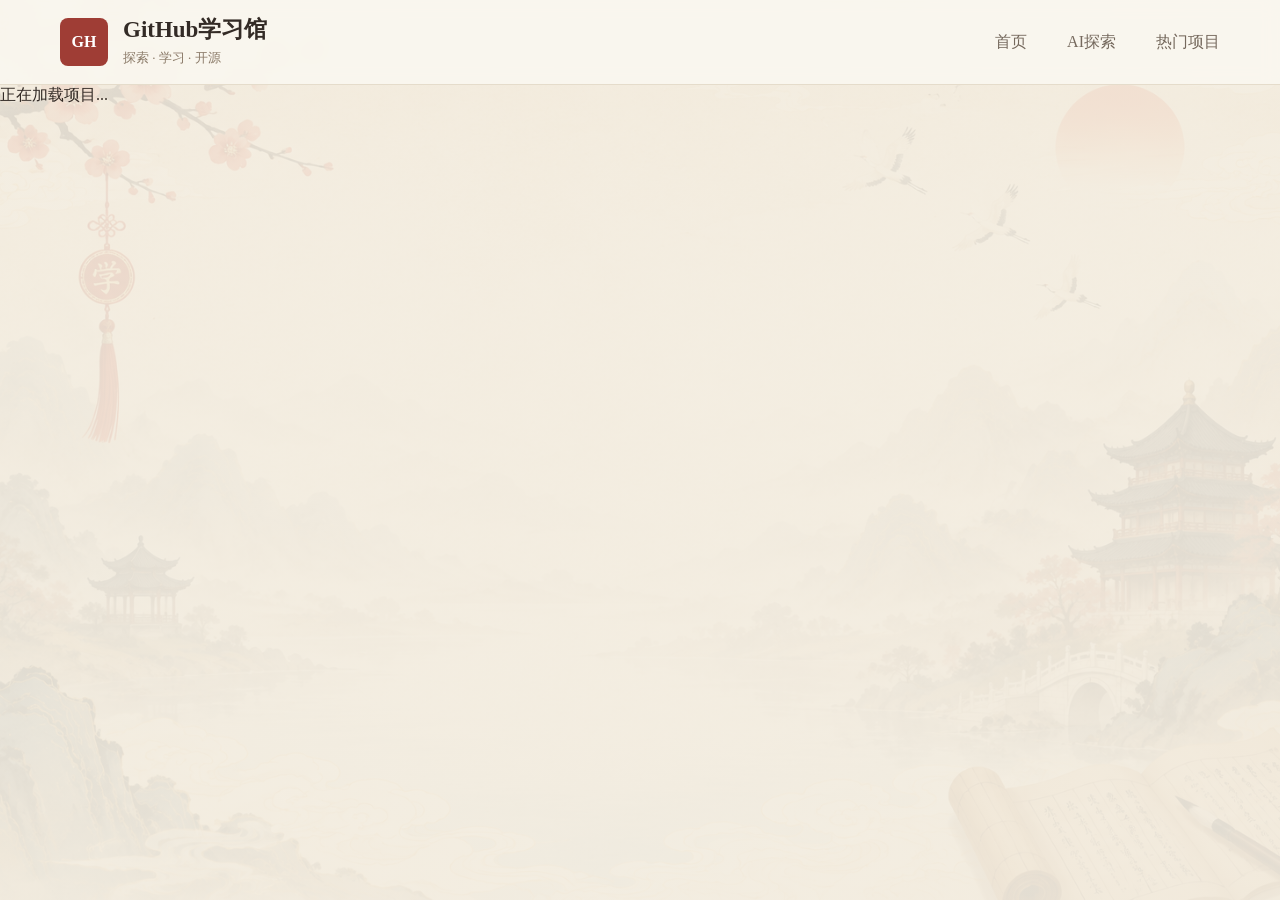
==== frontend/detail.html @ 88394bd6 "Create detail.html" ====
<!DOCTYPE html>
<html lang="zh-CN">


<head>


<meta charset="UTF-8">


<meta name="viewport" content="width=device-width,initial-scale=1.0">


<title>项目详情 - GitHub学习馆</title>


<link rel="stylesheet" href="style.css">


</head>




<body>




<header class="header">


<div class="brand">


<div class="logo">

GH

</div>


<div>


<h2>

GitHub学习馆

</h2>


<p>

探索 · 学习 · 开源

</p>


</div>


</div>




<nav>


<a href="index.html">

首页

</a>


<a>

AI探索

</a>


<a>

热门项目

</a>


</nav>



</header>








<main class="detail-page">



<div id="detail">


正在加载项目...


</div>



</main>








<script src="detail.js"></script>


</body>



</html>
---- frontend/style.css ----
*{

box-sizing:border-box;

}



body{

margin:0;


background:

linear-gradient(
rgba(244,239,228,.88),
rgba(244,239,228,.92)
),

url("./chinese-bg.png");


background-size:cover;

background-position:center;

background-attachment:fixed;


color:#332b26;


font-family:

"Microsoft YaHei",
serif;


}







/* 顶部 */


.header{


height:85px;


background:rgba(250,247,239,.92);


backdrop-filter:blur(8px);


display:flex;


align-items:center;


justify-content:space-between;


padding:0 60px;


border-bottom:1px solid #e5dccb;


}



.brand{


display:flex;


align-items:center;


gap:15px;


}



.logo{


width:48px;


height:48px;


background:#9f3d35;


color:white;


display:flex;


align-items:center;


justify-content:center;


font-weight:bold;


border-radius:8px;


}



.brand h2{


margin:0;


font-size:23px;


}



.brand p{


margin:4px 0;


font-size:13px;


color:#8b7b69;


}






nav{


display:flex;


gap:40px;


}



nav a{


text-decoration:none;


color:#75695d;


}



nav a.active{


color:#9f3d35;


font-weight:bold;


}








.search{


font-size:22px;


}









/* 快捷按钮 */


.quick-actions{


max-width:1200px;


margin:25px auto;


display:flex;


gap:15px;


}



.quick-actions button{


background:#faf7ef;


border:1px solid #e5dccb;


padding:12px 25px;


cursor:pointer;


font-size:15px;


border-radius:30px;


transition:.3s;


}



.quick-actions button:hover{


background:#9f3d35;


color:white;


}







/* 推荐区域 */


.recommend{


max-width:1200px;


margin:40px auto;


display:flex;


background:rgba(250,247,239,.92);


border-radius:18px;


overflow:hidden;


box-shadow:

0 15px 40px rgba(70,40,20,.12);


}



.recommend-left{


width:330px;


background:#9f3d35;


color:white;


padding:40px;


}



.topic{


font-size:90px;


font-family:Georgia;


font-weight:bold;


margin:25px 0;


}



.divider{


height:1px;


background:#ffffff55;


margin:30px 0;


}



.recommend-item{


border:1px solid #ffffff55;


padding:15px;


margin-bottom:15px;


}




.recommend-right{


padding:50px;


flex:1;


}



.recommend-right h1{


font-size:42px;


font-weight:500;


}





.feature-box{


display:flex;


gap:20px;


margin-top:35px;


}



.feature-box div{


background:#f1e8d8;


padding:20px;


text-align:center;


}





button{


cursor:pointer;


}









/* 项目区域 */


#projects{


max-width:1200px;


margin:40px auto;


display:grid;


grid-template-columns:repeat(3,1fr);


gap:25px;


}




.card{


background:rgba(255,253,248,.95);


border-radius:18px;


border:1px solid #e7dcc9;


padding:25px;


min-height:320px;


box-shadow:

0 10px 30px rgba(70,40,20,.08);


}



.card:hover{


transform:translateY(-5px);


transition:.3s;


}




.card h2{


color:#9f3d35;


font-size:24px;


}




.card h3{


font-size:16px;


margin-top:22px;


}



.card p{


font-size:14px;


line-height:1.8;


color:#665b50;


}




.tags span{


display:inline-block;


background:#eee1cc;


padding:5px 12px;


border-radius:20px;


margin:3px;


font-size:12px;


}








/* 项目按钮 */


.card-buttons{


display:flex;


gap:10px;


margin-top:25px;


}




.card-buttons a{


flex:1;


background:#332b26;


color:white;


text-align:center;


padding:10px;


border-radius:8px;


text-decoration:none;


font-size:14px;


}




.card-buttons button{


flex:1;


background:#9f3d35;


border:none;


color:white;


border-radius:8px;


font-size:14px;


}









.github-btn{


display:none;


}







.hidden-section{


max-width:1200px;


margin:40px auto;


background:white;


padding:30px;


border-radius:15px;


}








@media(max-width:900px){



.header{


padding:0 20px;


}



nav{


display:none;


}



.quick-actions{


overflow:auto;


padding:0 20px;


}



.recommend{


margin:20px;


display:block;


}



.recommend-left{


width:100%;


}



#projects{


grid-template-columns:1fr;


margin:20px;


}



}
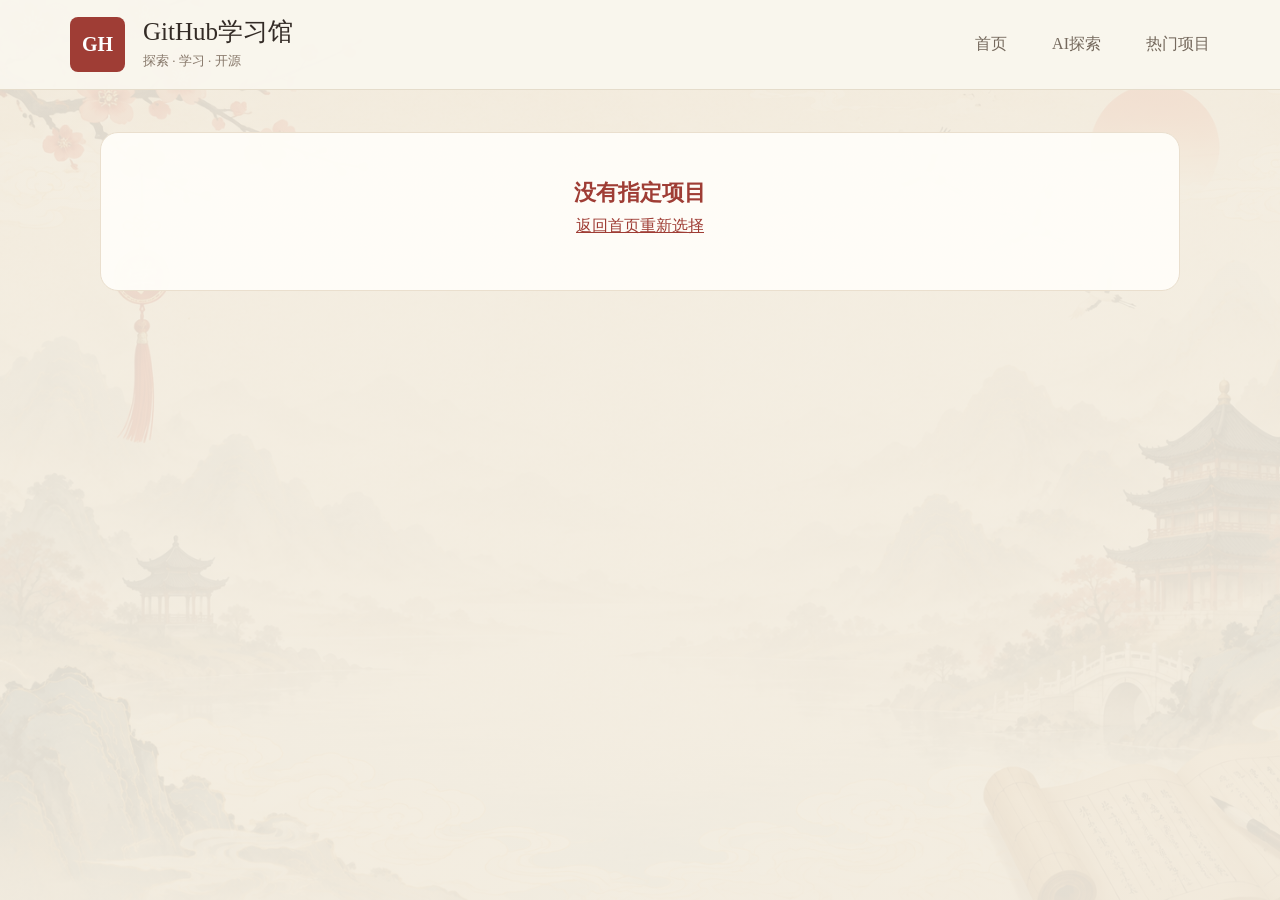
==== commit 70fd228d: "Add files via upload" ====
--- a/frontend/detail.html
+++ b/frontend/detail.html
@@ -1,29 +1,20 @@
 <!DOCTYPE html>
 <html lang="zh-CN">
 
-
 <head>
-
 
 <meta charset="UTF-8">
 
-
-<meta name="viewport" content="width=device-width,initial-scale=1.0">
-
+<meta name="viewport" content="width=device-width, initial-scale=1.0">
 
 <title>项目详情 - GitHub学习馆</title>
 
-
 <link rel="stylesheet" href="style.css">
-
 
 </head>
 
 
-
-
 <body>
-
 
 
 
@@ -44,16 +35,12 @@
 
 
 <h2>
-
 GitHub学习馆
-
 </h2>
 
 
 <p>
-
 探索 · 学习 · 开源
-
 </p>
 
 
@@ -101,9 +88,7 @@
 
 
 
-
-<main class="detail-page">
-
+<main class="detail-container">
 
 
 <div id="detail">
@@ -115,7 +100,6 @@
 </div>
 
 
-
 </main>
 
 
@@ -123,13 +107,11 @@
 
 
 
-
-
+<script src="config.js"></script>
+<script src="api-client.js"></script>
 <script src="detail.js"></script>
 
 
 </body>
 
-
-
 </html>
--- a/frontend/style.css
+++ b/frontend/style.css
@@ -1,15 +1,11 @@
 *{
-
 box-sizing:border-box;
-
-}
-
+}
 
 
 body{
 
 margin:0;
-
 
 background:
 
@@ -20,28 +16,18 @@
 
 url("./chinese-bg.png");
 
-
 background-size:cover;
 
-background-position:center;
-
 background-attachment:fixed;
-
-
-color:#332b26;
-
 
 font-family:
 
 "Microsoft YaHei",
 serif;
 
-
-}
-
-
-
-
+color:#332b26;
+
+}
 
 
 
@@ -50,46 +36,32 @@
 
 .header{
 
-
-height:85px;
-
-
-background:rgba(250,247,239,.92);
-
-
-backdrop-filter:blur(8px);
-
-
-display:flex;
-
+height:90px;
+
+background:rgba(250,247,239,.95);
+
+display:flex;
 
 align-items:center;
 
-
 justify-content:space-between;
 
-
-padding:0 60px;
-
+padding:0 70px;
 
 border-bottom:1px solid #e5dccb;
 
-
-}
+}
+
 
 
 
 .brand{
 
-
-display:flex;
-
+display:flex;
 
 align-items:center;
 
-
-gap:15px;
-
+gap:18px;
 
 }
 
@@ -97,225 +69,544 @@
 
 .logo{
 
-
-width:48px;
-
-
-height:48px;
-
+width:55px;
+
+height:55px;
 
 background:#9f3d35;
 
-
 color:white;
 
-
-display:flex;
-
+display:flex;
 
 align-items:center;
 
-
 justify-content:center;
 
+border-radius:8px;
 
 font-weight:bold;
 
+font-size:20px;
+
+}
+
+
+
+
+.brand h2{
+
+margin:0;
+
+font-size:25px;
+
+font-weight:500;
+
+}
+
+
+
+.brand p{
+
+margin:4px 0;
+
+color:#87786a;
+
+font-size:13px;
+
+}
+
+
+
+
+
+/* 导航 */
+
+
+nav{
+
+display:flex;
+
+align-items:center;
+
+gap:45px;
+
+}
+
+
+
+nav a{
+
+text-decoration:none;
+
+color:#75695d;
+
+cursor:pointer;
+
+font-size:16px;
+
+}
+
+
+
+nav a.active{
+
+color:#9f3d35;
+
+font-weight:bold;
+
+}
+
+
+
+
+
+/* 热门菜单 */
+
+
+.nav-menu{
+
+position:relative;
+
+}
+
+
+
+.dropdown{
+
+position:absolute;
+
+top:35px;
+
+left:50%;
+
+transform:translateX(-50%);
+
+width:170px;
+
+background:#faf7ef;
+
+border-radius:12px;
+
+padding:12px;
+
+box-shadow:
+
+0 15px 40px rgba(0,0,0,.15);
+
+display:none;
+
+z-index:99;
+
+}
+
+
+
+.nav-menu:hover .dropdown{
+
+display:block;
+
+}
+
+
+
+.dropdown button{
+
+width:100%;
+
+border:0;
+
+background:none;
+
+padding:12px;
+
+text-align:left;
+
+cursor:pointer;
+
+font-size:15px;
 
 border-radius:8px;
 
-
-}
-
-
-
-.brand h2{
-
-
-margin:0;
-
-
-font-size:23px;
-
-
-}
-
-
-
-.brand p{
-
-
-margin:4px 0;
-
-
-font-size:13px;
-
-
-color:#8b7b69;
-
-
-}
-
-
-
+}
+
+
+
+.dropdown button:hover{
+
+background:#9f3d35;
+
+color:white;
+
+}
+
+
+
+
+
+
+
+/* 推荐大卡 */
+
+
+.recommend{
+
+max-width:1200px;
+
+height:360px;
+
+margin:45px auto;
+
+display:flex;
+
+background:#faf7ef;
+
+border-radius:22px;
+
+overflow:hidden;
+
+box-shadow:
+
+0 20px 50px rgba(70,40,20,.12);
+
+}
+
+
+
+.recommend-left{
+
+width:330px;
+
+background:#9f3d35;
+
+color:white;
+
+padding:45px;
+
+}
+
+
+
+.topic{
+
+font-size:100px;
+
+font-family:Georgia;
+
+margin:35px 0;
+
+}
+
+
+
+.recommend-right{
+
+flex:1;
+
+padding:65px;
+
+}
+
+
+
+.recommend-right h1{
+
+font-size:42px;
+
+margin:0 0 25px;
+
+}
+
+
+
+.recommend-right button{
+
+margin-top:30px;
+
+padding:15px 40px;
+
+background:#9f3d35;
+
+color:white;
+
+border:0;
+
+border-radius:8px;
+
+cursor:pointer;
+
+}
+
+
+
+
+
+
+
+/* 项目区域 */
+
+
+#projects{
+
+max-width:1200px;
+
+margin:40px auto;
+
+display:grid;
+
+grid-template-columns:repeat(3,1fr);
+
+gap:28px;
+
+}
+
+
+
+
+
+/* 卡片 */
+
+
+.card{
+
+height:430px;
+
+background:rgba(255,253,248,.96);
+
+border-radius:20px;
+
+padding:28px;
+
+border:1px solid #eadfce;
+
+display:flex;
+
+flex-direction:column;
+
+box-shadow:
+
+0 10px 35px rgba(70,40,20,.08);
+
+}
+
+
+
+.card h2{
+
+color:#9f3d35;
+
+font-size:24px;
+
+margin-top:0;
+
+}
+
+
+
+.card h3{
+
+font-size:17px;
+
+margin:18px 0 8px;
+
+}
+
+
+
+.card p{
+
+font-size:14px;
+
+line-height:1.8;
+
+color:#62574d;
+
+height:65px;
+
+overflow:hidden;
+
+}
+
+
+
+
+
+.tags{
+
+min-height:45px;
+
+}
+
+
+
+.tags span{
+
+display:inline-block;
+
+background:#eee1cc;
+
+padding:5px 12px;
+
+border-radius:20px;
+
+margin:3px;
+
+font-size:12px;
+
+}
+
+
+
+
+
+.card-buttons{
+
+margin-top:auto;
+
+display:flex;
+
+gap:10px;
+
+}
+
+
+
+
+
+.card-buttons a,
+
+.card-buttons button{
+
+
+height:42px;
+
+flex:1;
+
+display:flex;
+
+align-items:center;
+
+justify-content:center;
+
+border-radius:8px;
+
+text-decoration:none;
+
+border:0;
+
+cursor:pointer;
+
+font-size:14px;
+
+}
+
+
+
+.card-buttons a{
+
+background:#332b26;
+
+color:white;
+
+}
+
+
+
+.card-buttons button{
+
+background:#9f3d35;
+
+color:white;
+
+}
+
+.card-buttons button.saved{
+background:#7b6a53;
+}
+
+.state-card{
+grid-column:1/-1;
+background:rgba(255,253,248,.96);
+border:1px solid #eadfce;
+border-radius:18px;
+padding:45px;
+text-align:center;
+color:#62574d;
+}
+
+.state-card b{display:block;font-size:22px;color:#9f3d35;margin-bottom:8px}
+.state-card p{height:auto;margin:8px 0;overflow:visible}
+.state-card button{border:0;background:#9f3d35;color:white;padding:11px 24px;border-radius:8px;cursor:pointer;margin-top:10px}
+.state-card a{color:#9f3d35}
+
+/* 项目详情：沿用首页颜色与卡片语言，不改变首页布局 */
+.detail-container{max-width:1120px;margin:42px auto 80px;padding:0 20px}
+.detail-card{background:rgba(255,253,248,.97);border:1px solid #eadfce;border-radius:22px;box-shadow:0 20px 55px rgba(70,40,20,.11);overflow:hidden}
+.detail-title{padding:38px 46px;background:linear-gradient(120deg,#9f3d35,#7d302a);color:white;display:flex;align-items:flex-end;justify-content:space-between;gap:28px}
+.detail-title small{font-size:12px;letter-spacing:.22em;color:#eed6c8}
+.detail-title h1{font-size:38px;margin:8px 0 0;font-weight:600}
+.detail-title .tags{min-height:0;text-align:right}
+.detail-title .tags span{background:rgba(255,255,255,.15);color:white;border:1px solid rgba(255,255,255,.2)}
+.detail-card>section{padding:30px 46px;border-bottom:1px solid #eadfce}
+.detail-card section h2{font-size:20px;margin:0 0 14px;color:#43372f}
+.detail-card section p,.detail-card li{font-size:14px;line-height:1.9;color:#66594e}
+.detail-card ul{margin:0;padding-left:22px}
+.detail-tags{display:flex;flex-wrap:wrap;gap:8px}
+.detail-tags span{padding:7px 14px;border-radius:20px;background:#eee1cc;color:#745f4d;font-size:13px}
+.detail-columns{display:grid;grid-template-columns:1fr 1fr;border-bottom:1px solid #eadfce}
+.detail-columns section{padding:30px 46px}
+.detail-columns section:first-child{border-right:1px solid #eadfce}
+.guide-section{background:#f6efe2}
+.section-head{display:flex;justify-content:space-between;align-items:center;gap:20px;margin-bottom:20px}
+.section-head small{color:#9f3d35;letter-spacing:.18em;font-size:11px}
+.section-head h2{margin:5px 0 0!important}
+.section-head>span{background:#332b26;color:white;padding:8px 14px;border-radius:18px;font-size:12px}
+.guide-grid{display:grid;grid-template-columns:1fr 1fr;gap:12px}
+.guide-grid article{background:#fffdf8;border:1px solid #e7d9c5;border-radius:12px;padding:18px}
+.guide-grid b{display:flex;align-items:center;gap:9px;color:#9f3d35;font-size:15px}
+.guide-grid b i{font-style:normal;width:28px;height:28px;border-radius:50%;display:grid;place-items:center;background:#9f3d35;color:white;font-size:10px}
+.guide-grid p{font-size:13px!important;line-height:1.75!important;margin:10px 0 0}
+.value-section>div{display:flex;gap:12px;margin-top:18px}
+.value-section>div span{padding:10px 14px;background:#eee1cc;border-radius:10px;font-size:12px;color:#66594e}
+.value-section>div b{display:block;margin-top:5px;color:#9f3d35}
+.detail-buttons{display:flex;justify-content:flex-end;gap:12px;padding:26px 46px}
+.detail-buttons a{min-width:170px;height:46px;display:flex;align-items:center;justify-content:center;text-decoration:none;border-radius:9px;background:#332b26;color:white;font-size:14px}
+.detail-buttons a.primary-link{background:#9f3d35}
+
+
+
+
+
+
+
+/* 手机 */
+
+@media(max-width:900px){
+
+
+.header{
+
+padding:0 20px;
+
+}
 
 
 
 nav{
 
-
-display:flex;
-
-
-gap:40px;
-
-
-}
-
-
-
-nav a{
-
-
-text-decoration:none;
-
-
-color:#75695d;
-
-
-}
-
-
-
-nav a.active{
-
-
-color:#9f3d35;
-
-
-font-weight:bold;
-
-
-}
-
-
-
-
-
-
-
-
-.search{
-
-
-font-size:22px;
-
-
-}
-
-
-
-
-
-
-
-
-
-/* 快捷按钮 */
-
-
-.quick-actions{
-
-
-max-width:1200px;
-
-
-margin:25px auto;
-
-
-display:flex;
-
-
-gap:15px;
-
-
-}
-
-
-
-.quick-actions button{
-
-
-background:#faf7ef;
-
-
-border:1px solid #e5dccb;
-
-
-padding:12px 25px;
-
-
-cursor:pointer;
-
-
-font-size:15px;
-
-
-border-radius:30px;
-
-
-transition:.3s;
-
-
-}
-
-
-
-.quick-actions button:hover{
-
-
-background:#9f3d35;
-
-
-color:white;
-
-
-}
-
-
-
-
-
-
-
-/* 推荐区域 */
+display:none;
+
+}
+
 
 
 .recommend{
 
-
-max-width:1200px;
-
-
-margin:40px auto;
-
-
-display:flex;
-
-
-background:rgba(250,247,239,.92);
-
-
-border-radius:18px;
-
-
-overflow:hidden;
-
-
-box-shadow:
-
-0 15px 40px rgba(70,40,20,.12);
-
+margin:20px;
+
+display:block;
+
+height:auto;
 
 }
 
@@ -323,489 +614,32 @@
 
 .recommend-left{
 
-
-width:330px;
-
-
-background:#9f3d35;
-
-
-color:white;
-
-
-padding:40px;
-
-
-}
-
-
-
-.topic{
-
-
-font-size:90px;
-
-
-font-family:Georgia;
-
-
-font-weight:bold;
-
-
-margin:25px 0;
-
-
-}
-
-
-
-.divider{
-
-
-height:1px;
-
-
-background:#ffffff55;
-
-
-margin:30px 0;
-
-
-}
-
-
-
-.recommend-item{
-
-
-border:1px solid #ffffff55;
-
-
-padding:15px;
-
-
-margin-bottom:15px;
-
-
-}
-
-
-
-
-.recommend-right{
-
-
-padding:50px;
-
-
-flex:1;
-
-
-}
-
-
-
-.recommend-right h1{
-
-
-font-size:42px;
-
-
-font-weight:500;
-
-
-}
-
-
-
-
-
-.feature-box{
-
-
-display:flex;
-
-
-gap:20px;
-
-
-margin-top:35px;
-
-
-}
-
-
-
-.feature-box div{
-
-
-background:#f1e8d8;
-
-
-padding:20px;
-
-
-text-align:center;
-
-
-}
-
-
-
-
-
-button{
-
-
-cursor:pointer;
-
-
-}
-
-
-
-
-
-
-
-
-
-/* 项目区域 */
+width:100%;
+
+}
+
 
 
 #projects{
 
-
-max-width:1200px;
-
-
-margin:40px auto;
-
-
-display:grid;
-
-
-grid-template-columns:repeat(3,1fr);
-
-
-gap:25px;
-
-
-}
-
-
-
-
-.card{
-
-
-background:rgba(255,253,248,.95);
-
-
-border-radius:18px;
-
-
-border:1px solid #e7dcc9;
-
-
-padding:25px;
-
-
-min-height:320px;
-
-
-box-shadow:
-
-0 10px 30px rgba(70,40,20,.08);
-
-
-}
-
-
-
-.card:hover{
-
-
-transform:translateY(-5px);
-
-
-transition:.3s;
-
-
-}
-
-
-
-
-.card h2{
-
-
-color:#9f3d35;
-
-
-font-size:24px;
-
-
-}
-
-
-
-
-.card h3{
-
-
-font-size:16px;
-
-
-margin-top:22px;
-
-
-}
-
-
-
-.card p{
-
-
-font-size:14px;
-
-
-line-height:1.8;
-
-
-color:#665b50;
-
-
-}
-
-
-
-
-.tags span{
-
-
-display:inline-block;
-
-
-background:#eee1cc;
-
-
-padding:5px 12px;
-
-
-border-radius:20px;
-
-
-margin:3px;
-
-
-font-size:12px;
-
-
-}
-
-
-
-
-
-
-
-
-/* 项目按钮 */
-
-
-.card-buttons{
-
-
-display:flex;
-
-
-gap:10px;
-
-
-margin-top:25px;
-
-
-}
-
-
-
-
-.card-buttons a{
-
-
-flex:1;
-
-
-background:#332b26;
-
-
-color:white;
-
-
-text-align:center;
-
-
-padding:10px;
-
-
-border-radius:8px;
-
-
-text-decoration:none;
-
-
-font-size:14px;
-
-
-}
-
-
-
-
-.card-buttons button{
-
-
-flex:1;
-
-
-background:#9f3d35;
-
-
-border:none;
-
-
-color:white;
-
-
-border-radius:8px;
-
-
-font-size:14px;
-
-
-}
-
-
-
-
-
-
-
-
-
-.github-btn{
-
-
-display:none;
-
-
-}
-
-
-
-
-
-
-
-.hidden-section{
-
-
-max-width:1200px;
-
-
-margin:40px auto;
-
-
-background:white;
-
-
-padding:30px;
-
-
-border-radius:15px;
-
-
-}
-
-
-
-
-
-
-
-
-@media(max-width:900px){
-
-
-
-.header{
-
-
-padding:0 20px;
-
-
-}
-
-
-
-nav{
-
-
-display:none;
-
-
-}
-
-
-
-.quick-actions{
-
-
-overflow:auto;
-
-
-padding:0 20px;
-
-
-}
-
-
-
-.recommend{
-
+grid-template-columns:1fr;
 
 margin:20px;
 
-
-display:block;
-
-
-}
-
-
-
-.recommend-left{
-
-
-width:100%;
-
-
-}
-
-
-
-#projects{
-
-
-grid-template-columns:1fr;
-
-
-margin:20px;
-
-
-}
-
-
-
-}
+}
+
+.detail-container{margin-top:20px;padding:0 14px}
+.detail-title{padding:28px 22px;display:block}
+.detail-title h1{font-size:29px}
+.detail-title .tags{text-align:left;margin-top:18px}
+.detail-card>section,.detail-columns section{padding:24px 22px}
+.detail-columns{grid-template-columns:1fr}
+.detail-columns section:first-child{border-right:0;border-bottom:1px solid #eadfce}
+.guide-grid{grid-template-columns:1fr}
+.section-head{align-items:flex-start}
+.value-section>div{display:grid;grid-template-columns:1fr 1fr}
+.detail-buttons{padding:22px;display:grid;grid-template-columns:1fr}
+.detail-buttons a{width:100%}
+
+
+}
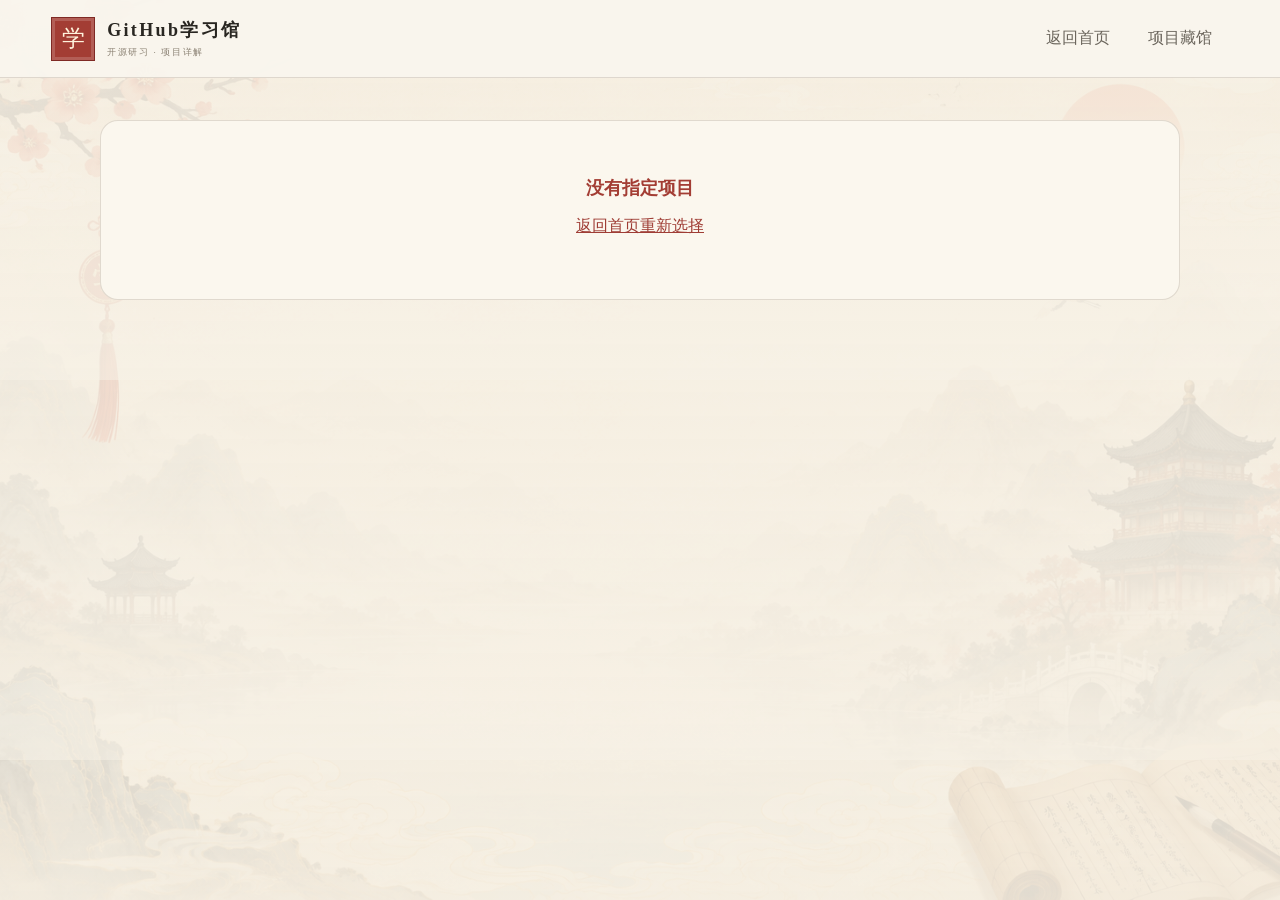
==== commit ad220c6e: "Add files via upload" ====
--- a/frontend/detail.html
+++ b/frontend/detail.html
@@ -14,72 +14,13 @@
 </head>
 
 
-<body>
+<body class="academy-home detail-page">
 
 
 
-<header class="header">
-
-
-<div class="brand">
-
-
-<div class="logo">
-
-GH
-
-</div>
-
-
-<div>
-
-
-<h2>
-GitHub学习馆
-</h2>
-
-
-<p>
-探索 · 学习 · 开源
-</p>
-
-
-</div>
-
-
-</div>
-
-
-
-
-<nav>
-
-
-<a href="index.html">
-
-首页
-
-</a>
-
-
-<a>
-
-AI探索
-
-</a>
-
-
-<a>
-
-热门项目
-
-</a>
-
-
-</nav>
-
-
-
+<header class="academy-header">
+  <a class="academy-brand" href="index.html"><span class="seal">学</span><span><b>GitHub学习馆</b><small>开源研习 · 项目详解</small></span></a>
+  <nav class="academy-nav"><a href="index.html">返回首页</a><a href="index.html#collection">项目藏馆</a></nav>
 </header>
 
 
--- a/frontend/style.css
+++ b/frontend/style.css
@@ -1,6 +1,15 @@
 *{
 box-sizing:border-box;
 }
+
+/* V3 · 开源研习书院（首页重设计） */
+.academy-home{--academy-red:#a33d34;--academy-ink:#292621;--academy-gold:#bd8d4f;--academy-line:rgba(83,65,42,.16);background:linear-gradient(rgba(247,242,231,.88),rgba(247,242,231,.94)),url("./chinese-bg.png") center/cover fixed;color:var(--academy-ink);font-family:"Noto Serif SC","Songti SC","Microsoft YaHei",serif}.academy-home button,.academy-home textarea{font:inherit}.academy-header{height:78px;padding:0 max(4vw,28px);display:flex;align-items:center;justify-content:space-between;position:sticky;top:0;z-index:30;background:rgba(249,246,238,.93);backdrop-filter:blur(16px);border-bottom:1px solid var(--academy-line)}.academy-brand{border:0;background:none;display:flex;align-items:center;gap:12px;text-align:left;color:var(--academy-ink);cursor:pointer}.seal{width:44px;height:44px;display:grid;place-items:center;background:var(--academy-red);color:#fff3dd;border:1px solid #7f2924;box-shadow:inset 0 0 0 3px rgba(255,255,255,.17);font-size:23px}.seal.small{width:36px;height:36px;font-size:18px}.academy-brand b,.academy-brand small{display:block}.academy-brand b{font-size:18px;letter-spacing:.13em}.academy-brand small{font-size:9px;color:#8b8173;letter-spacing:.18em;margin-top:4px}.academy-nav{display:flex;gap:4px}.academy-nav button{height:77px;padding:0 17px;border:0;background:none;color:#6c665d;cursor:pointer;position:relative}.academy-nav button:hover,.academy-nav button.active{color:var(--academy-red)}.academy-nav button.active:after{content:"";position:absolute;bottom:0;left:25%;right:25%;height:2px;background:var(--academy-red)}.mobile-catalog{display:none;width:42px;height:42px;border:1px solid var(--academy-line);background:#fbf7ef;font-size:20px}.mobile-catalog-panel{display:none}
+.academy-hero{width:min(1420px,calc(100% - 48px));min-height:480px;margin:38px auto 26px;display:grid;grid-template-columns:315px minmax(0,1fr);background:rgba(250,247,239,.92);border:1px solid rgba(92,70,40,.12);box-shadow:0 24px 70px rgba(66,48,26,.12);overflow:hidden}.hero-seal-panel{background:var(--academy-red);color:#fff3e0;padding:52px;display:flex;flex-direction:column;align-items:flex-start}.hero-seal-panel>span{letter-spacing:.25em;font-size:13px}.hero-seal-panel strong,.hero-seal-panel>b{font-size:98px;font-weight:400;line-height:.82;font-family:Georgia,"Songti SC",serif}.hero-seal-panel strong{margin-top:55px}.hero-seal-panel>b{align-self:flex-end;color:rgba(255,244,224,.32)}.hero-seal-panel small{margin-top:auto;letter-spacing:.12em;color:rgba(255,244,224,.75)}.hero-main{padding:70px 8%;position:relative;overflow:hidden}.hero-main:after{content:"學";position:absolute;right:-10px;bottom:-92px;font-size:280px;color:rgba(163,61,52,.035)}.hero-kicker{color:var(--academy-red);letter-spacing:.28em;font-size:12px}.hero-main h1{font-size:clamp(39px,4.7vw,68px);font-weight:500;line-height:1.25;letter-spacing:.05em;margin:20px 0}.hero-main h1 em{font-style:normal;color:var(--academy-red)}.hero-main>p{max-width:700px;color:#6e675c;font-size:16px;line-height:1.9}.hero-actions{display:flex;gap:10px;margin-top:30px;position:relative;z-index:1}.hero-actions button{min-height:48px;padding:0 24px;cursor:pointer}.primary-ink{border:1px solid var(--academy-red);background:var(--academy-red);color:#fff8eb}.paper-button{border:1px solid var(--academy-red);background:transparent;color:var(--academy-red)}.hero-marks{display:flex;align-items:center;gap:10px;margin-top:27px;color:#8f8679;font-size:10px}.hero-marks i{width:3px;height:3px;border-radius:50%;background:var(--academy-gold)}
+.study-ribbon{width:min(1420px,calc(100% - 48px));margin:0 auto 65px;display:grid;grid-template-columns:230px repeat(6,1fr);background:#efe6d6;border:1px solid var(--academy-line);box-shadow:0 10px 35px rgba(67,48,24,.06)}.study-ribbon>div{display:flex;align-items:center;gap:12px;background:var(--academy-ink);color:#f3eadb;padding:18px 22px}.mini-seal{width:38px;height:38px;display:grid;place-items:center;background:var(--academy-red);border:1px solid #bd6258}.study-ribbon p,.study-ribbon b,.study-ribbon small{display:block;margin:0}.study-ribbon p b{font-size:13px}.study-ribbon small{font-size:8px;margin-top:4px;color:#958d81}.study-ribbon>button{border:0;border-right:1px solid var(--academy-line);background:transparent;text-align:left;padding:18px;cursor:pointer;color:#4f4a43}.study-ribbon>button:hover{background:#e5d8c5;color:var(--academy-red)}.study-ribbon>button b{font-size:12px}.study-ribbon>button small{font-size:9px;color:#8c8274}
+.collection-section{padding:25px 24px 100px;background:rgba(247,242,232,.78);border-top:1px solid var(--academy-line)}.collection-heading{text-align:center;max-width:720px;margin:28px auto 48px}.collection-heading>span{font-size:11px;color:var(--academy-red);letter-spacing:.35em}.collection-heading h2{font-weight:500;font-size:34px;letter-spacing:.07em;margin:12px 0}.collection-heading p{color:#847b6e;font-size:13px}.academy-home #projects{width:min(1280px,100%);max-width:none;margin:0 auto;display:grid;grid-template-columns:repeat(3,minmax(0,1fr));gap:18px}.project-scroll{min-width:0;display:grid;grid-template-columns:68px minmax(0,1fr);background:rgba(252,249,242,.95);border:1px solid var(--academy-line);box-shadow:0 8px 25px rgba(61,45,25,.05);transition:.22s;overflow:hidden}.project-scroll:hover{transform:translateY(-4px);border-color:rgba(163,61,52,.4)}.scroll-index{background:#2c2a25;color:#eee3d3;padding:18px 8px;text-align:center}.scroll-index span,.scroll-index small{display:block}.scroll-index span{font-size:24px;color:#d6ad6e}.scroll-index small{font-size:8px;writing-mode:vertical-rl;letter-spacing:.13em;margin:25px auto 0;color:#aaa195}.scroll-content{padding:22px 20px}.project-title{display:flex;justify-content:space-between;gap:10px}.project-title small{font-size:9px;color:var(--academy-red);letter-spacing:.13em}.project-title h3{font-size:21px;font-weight:500;margin:5px 0;overflow-wrap:anywhere}.project-title>span{font-size:10px;color:#8b7c68;white-space:nowrap}.scroll-content>p{font-size:12px;line-height:1.75;color:#6e675d;min-height:64px}.project-tags{display:flex;gap:5px;flex-wrap:wrap;margin:14px 0}.project-tags span{padding:5px 8px;background:#eee4d4;color:#756b5d;font-size:8px}.study-actions{display:grid;grid-template-columns:1.2fr 1fr 1fr 1fr;gap:5px;margin-top:18px}.study-actions a,.study-actions button{height:35px;border:1px solid var(--academy-line);background:transparent;color:#71675b;display:grid;place-items:center;text-decoration:none;font-size:10px;cursor:pointer}.study-actions .lab-open{background:var(--academy-red);border-color:var(--academy-red);color:#fff7e8}.study-actions .favorite.saved{background:#e7d7c2;color:var(--academy-red)}.academy-home .state-card{grid-column:1/-1;min-height:180px;background:#fbf7ee;border:1px solid var(--academy-line);display:grid;place-items:center;align-content:center;text-align:center;color:#746b5f}.academy-home .state-card b{font-size:18px;color:var(--academy-red)}.academy-home .state-card button{padding:10px 22px;border:0;background:var(--academy-red);color:white}.academy-footer{padding:42px max(5vw,30px);background:#22211d;color:#d9d0c2;display:flex;align-items:center;justify-content:space-between}.academy-footer>div{display:flex;align-items:center;gap:12px}.academy-footer b,.academy-footer small{display:block}.academy-footer small,.academy-footer>p{font-size:9px;color:#8f887d}
+.lab-backdrop[hidden]{display:none}.lab-backdrop{position:fixed;inset:0;z-index:100;background:rgba(25,23,19,.75);backdrop-filter:blur(7px);display:grid;place-items:center;padding:24px}.study-lab{width:min(1120px,100%);height:min(760px,92vh);background:#f8f3e9;border:1px solid #b88e54;box-shadow:0 30px 100px rgba(0,0,0,.38);display:grid;grid-template-rows:auto auto minmax(0,1fr);overflow:hidden}.study-lab>header{padding:20px 26px;background:#2a2924;color:#f3eadb;display:flex;justify-content:space-between;align-items:center}.study-lab>header small{font-size:9px;color:#aaa195;letter-spacing:.18em}.study-lab>header h2{font-weight:500;margin:5px 0 0}.study-lab>header button{width:38px;height:38px;border:1px solid #514e46;background:transparent;color:#eee5d7;font-size:27px;cursor:pointer}.lab-tabs{display:grid;grid-template-columns:repeat(3,1fr);border-bottom:1px solid var(--academy-line)}.lab-tabs button{height:48px;border:0;border-right:1px solid var(--academy-line);background:#eee5d7;color:#766d60;cursor:pointer}.lab-tabs button.active{background:var(--academy-red);color:#fff}.lab-body{min-height:0;overflow:auto;padding:18px}.preview-notice{display:flex;align-items:center;gap:12px;padding:10px 14px;background:#eee3d2;font-size:10px}.preview-notice b{color:var(--academy-red)}.preview-notice span{flex:1;color:#746c61}.preview-notice a{color:var(--academy-red)}.project-frame{width:100%;height:calc(100% - 45px);min-height:480px;border:1px solid var(--academy-line);background:white}.no-preview{height:100%;min-height:430px;display:grid;place-items:center;align-content:center;text-align:center;padding:40px}.no-preview>span{width:70px;height:70px;display:grid;place-items:center;border-radius:50%;background:var(--academy-red);color:white;font-size:33px}.no-preview h3{font-size:24px;font-weight:500}.no-preview p{max-width:620px;color:#71695e;line-height:1.8}.no-preview button,.no-preview a,.lab-links a{padding:11px 18px;margin:4px;border:1px solid var(--academy-red);background:var(--academy-red);color:white;text-decoration:none;cursor:pointer}.no-preview a{background:transparent;color:var(--academy-red)}.guide-workbench{max-width:850px;margin:auto;display:grid;gap:9px}.guide-workbench article{display:grid;grid-template-columns:30px 1fr;gap:10px;padding:16px;background:#eee5d7;border:1px solid var(--academy-line)}.guide-workbench input{width:18px;height:18px;accent-color:var(--academy-red)}.guide-workbench label small,.guide-workbench label b{display:block}.guide-workbench label small{color:var(--academy-red);font-size:9px;margin-bottom:6px}.guide-workbench label b{font-size:12px;line-height:1.7;font-weight:500}.lab-links{text-align:center;padding:15px}.notes-panel{max-width:850px;margin:auto}.notes-panel>label{display:flex;justify-content:space-between;color:var(--academy-red);margin-bottom:10px}.notes-panel label small{color:#8b8275}.notes-panel textarea{width:100%;height:390px;resize:vertical;border:1px solid var(--academy-line);background:#fffaf1;padding:20px;line-height:1.8;outline:none}.notes-panel textarea:focus{border-color:var(--academy-red)}.notes-panel>div{display:flex;align-items:center;gap:12px;margin-top:10px}.notes-panel button{padding:10px 25px;border:0;background:var(--academy-red);color:white}.notes-panel span{color:#69805e;font-size:11px}.modal-open{overflow:hidden}
+@media(max-width:1050px){.study-ribbon{grid-template-columns:190px repeat(3,1fr)}.study-ribbon>button:nth-of-type(n+4){display:none}.academy-home #projects{grid-template-columns:1fr 1fr}.academy-hero{grid-template-columns:250px 1fr}.hero-seal-panel{padding:38px}.hero-seal-panel strong,.hero-seal-panel>b{font-size:78px}}
+@media(max-width:680px){.academy-header{height:66px;padding:0 15px}.academy-brand b{font-size:15px}.academy-brand small,.academy-nav{display:none}.mobile-catalog{display:block}.mobile-catalog-panel.open{position:fixed;z-index:29;top:66px;left:0;right:0;display:grid;grid-template-columns:1fr 1fr;background:#f8f3e9;border-bottom:1px solid var(--academy-line);box-shadow:0 10px 30px rgba(44,34,22,.12);padding:10px}.mobile-catalog-panel button{height:42px;border:0;background:transparent;color:#665f55}.academy-hero{width:calc(100% - 20px);margin:18px auto;display:block;min-height:auto}.hero-seal-panel{display:none}.hero-main{padding:42px 24px}.hero-main h1{font-size:36px}.hero-main>p{font-size:13px}.hero-actions{flex-direction:column}.hero-actions button{width:100%}.hero-marks{flex-wrap:wrap}.study-ribbon{width:calc(100% - 20px);grid-template-columns:1fr 1fr;margin-bottom:35px}.study-ribbon>div{grid-column:1/-1}.study-ribbon>button{padding:14px}.study-ribbon>button:nth-of-type(n+5){display:none}.collection-section{padding:20px 10px 70px}.collection-heading{margin-bottom:30px}.collection-heading h2{font-size:26px}.academy-home #projects{grid-template-columns:1fr}.project-scroll{grid-template-columns:56px minmax(0,1fr)}.scroll-content{padding:18px 14px}.study-actions{grid-template-columns:1fr 1fr}.academy-footer{display:block;padding:30px 20px}.academy-footer>p{margin-top:20px}.lab-backdrop{padding:8px}.study-lab{height:96vh}.study-lab>header{padding:15px}.study-lab>header h2{font-size:18px}.lab-body{padding:10px}.preview-notice{align-items:flex-start;flex-wrap:wrap}.project-frame{min-height:520px;height:calc(100% - 75px)}.guide-workbench article{padding:13px}.notes-panel textarea{height:55vh}}
 
 
 body{
@@ -643,3 +652,8 @@
 
 
 }
+
+.academy-brand{text-decoration:none}
+.academy-nav a{height:77px;padding:0 17px;display:flex;align-items:center;text-decoration:none;color:#6c665d;position:relative}
+.academy-nav a:hover{color:var(--academy-red)}
+@media(max-width:680px){.detail-page .academy-nav{display:flex}.detail-page .academy-nav a{height:65px;padding:0 8px;font-size:11px}.detail-page .academy-brand small{display:none}}
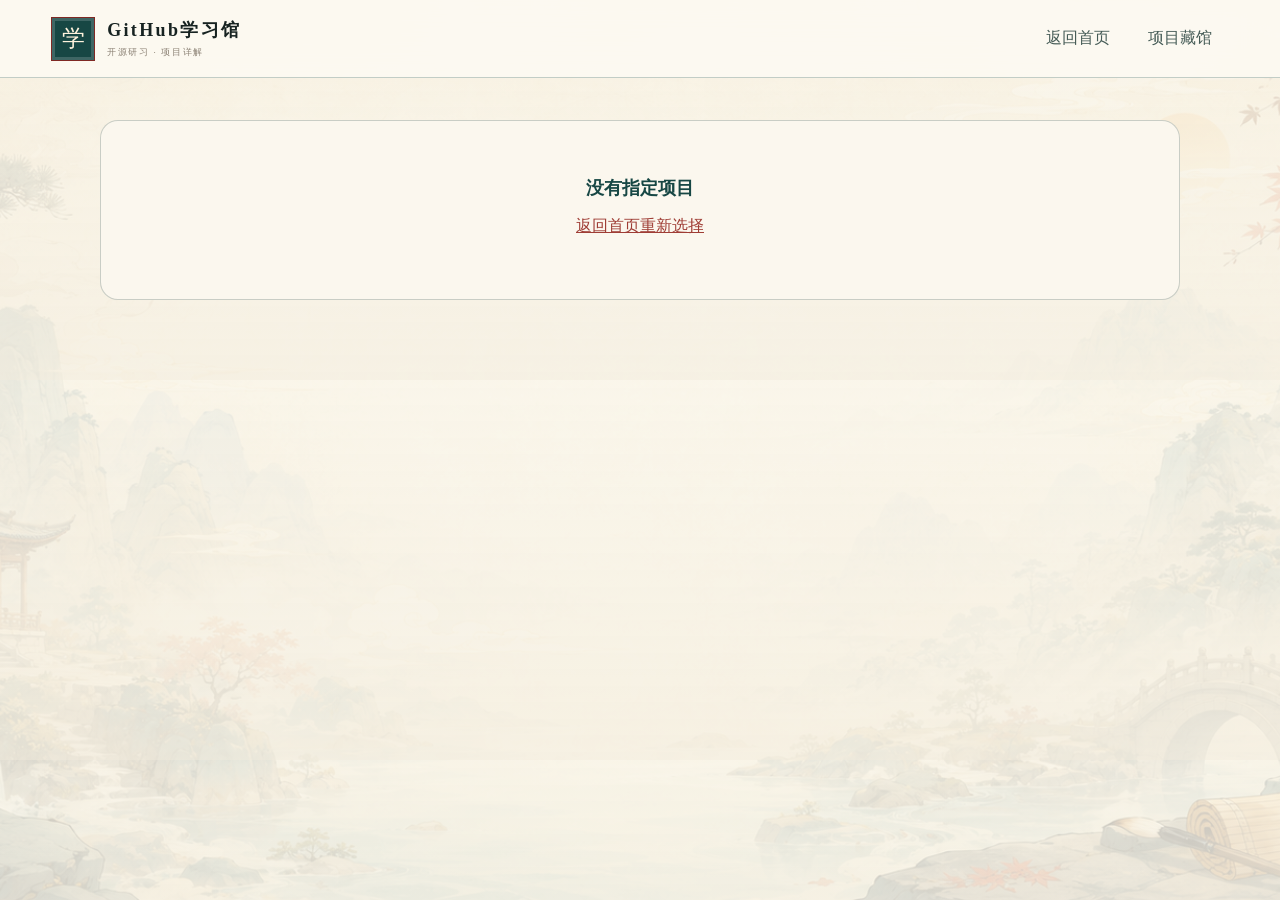
==== commit 0279ce17: "Add files via upload" ====
--- a/frontend/detail.html
+++ b/frontend/detail.html
@@ -9,7 +9,7 @@
 
 <title>项目详情 - GitHub学习馆</title>
 
-<link rel="stylesheet" href="style.css">
+<link rel="stylesheet" href="style.css?v=1.1.2">
 
 </head>
 
@@ -48,9 +48,9 @@
 
 
 
-<script src="config.js"></script>
-<script src="api-client.js"></script>
-<script src="detail.js"></script>
+<script src="config.js?v=1.1.2"></script>
+<script src="api-client.js?v=1.1.2"></script>
+<script src="detail.js?v=1.1.2"></script>
 
 
 </body>
--- a/frontend/style.css
+++ b/frontend/style.css
@@ -3,7 +3,7 @@
 }
 
 /* V3 · 开源研习书院（首页重设计） */
-.academy-home{--academy-red:#a33d34;--academy-ink:#292621;--academy-gold:#bd8d4f;--academy-line:rgba(83,65,42,.16);background:linear-gradient(rgba(247,242,231,.88),rgba(247,242,231,.94)),url("./chinese-bg.png") center/cover fixed;color:var(--academy-ink);font-family:"Noto Serif SC","Songti SC","Microsoft YaHei",serif}.academy-home button,.academy-home textarea{font:inherit}.academy-header{height:78px;padding:0 max(4vw,28px);display:flex;align-items:center;justify-content:space-between;position:sticky;top:0;z-index:30;background:rgba(249,246,238,.93);backdrop-filter:blur(16px);border-bottom:1px solid var(--academy-line)}.academy-brand{border:0;background:none;display:flex;align-items:center;gap:12px;text-align:left;color:var(--academy-ink);cursor:pointer}.seal{width:44px;height:44px;display:grid;place-items:center;background:var(--academy-red);color:#fff3dd;border:1px solid #7f2924;box-shadow:inset 0 0 0 3px rgba(255,255,255,.17);font-size:23px}.seal.small{width:36px;height:36px;font-size:18px}.academy-brand b,.academy-brand small{display:block}.academy-brand b{font-size:18px;letter-spacing:.13em}.academy-brand small{font-size:9px;color:#8b8173;letter-spacing:.18em;margin-top:4px}.academy-nav{display:flex;gap:4px}.academy-nav button{height:77px;padding:0 17px;border:0;background:none;color:#6c665d;cursor:pointer;position:relative}.academy-nav button:hover,.academy-nav button.active{color:var(--academy-red)}.academy-nav button.active:after{content:"";position:absolute;bottom:0;left:25%;right:25%;height:2px;background:var(--academy-red)}.mobile-catalog{display:none;width:42px;height:42px;border:1px solid var(--academy-line);background:#fbf7ef;font-size:20px}.mobile-catalog-panel{display:none}
+.academy-home{--academy-red:#a33d34;--academy-ink:#292621;--academy-gold:#bd8d4f;--academy-line:rgba(83,65,42,.16);background:linear-gradient(rgba(247,242,231,.88),rgba(247,242,231,.94)),url("./chinese-bg-cartoon.png") center/cover fixed;color:var(--academy-ink);font-family:"Noto Serif SC","Songti SC","Microsoft YaHei",serif}.academy-home button,.academy-home textarea{font:inherit}.academy-header{height:78px;padding:0 max(4vw,28px);display:flex;align-items:center;justify-content:space-between;position:sticky;top:0;z-index:30;background:rgba(249,246,238,.93);backdrop-filter:blur(16px);border-bottom:1px solid var(--academy-line)}.academy-brand{border:0;background:none;display:flex;align-items:center;gap:12px;text-align:left;color:var(--academy-ink);cursor:pointer}.seal{width:44px;height:44px;display:grid;place-items:center;background:var(--academy-red);color:#fff3dd;border:1px solid #7f2924;box-shadow:inset 0 0 0 3px rgba(255,255,255,.17);font-size:23px}.seal.small{width:36px;height:36px;font-size:18px}.academy-brand b,.academy-brand small{display:block}.academy-brand b{font-size:18px;letter-spacing:.13em}.academy-brand small{font-size:9px;color:#8b8173;letter-spacing:.18em;margin-top:4px}.academy-nav{display:flex;gap:4px}.academy-nav button{height:77px;padding:0 17px;border:0;background:none;color:#6c665d;cursor:pointer;position:relative}.academy-nav button:hover,.academy-nav button.active{color:var(--academy-red)}.academy-nav button.active:after{content:"";position:absolute;bottom:0;left:25%;right:25%;height:2px;background:var(--academy-red)}.mobile-catalog{display:none;width:42px;height:42px;border:1px solid var(--academy-line);background:#fbf7ef;font-size:20px}.mobile-catalog-panel{display:none}
 .academy-hero{width:min(1420px,calc(100% - 48px));min-height:480px;margin:38px auto 26px;display:grid;grid-template-columns:315px minmax(0,1fr);background:rgba(250,247,239,.92);border:1px solid rgba(92,70,40,.12);box-shadow:0 24px 70px rgba(66,48,26,.12);overflow:hidden}.hero-seal-panel{background:var(--academy-red);color:#fff3e0;padding:52px;display:flex;flex-direction:column;align-items:flex-start}.hero-seal-panel>span{letter-spacing:.25em;font-size:13px}.hero-seal-panel strong,.hero-seal-panel>b{font-size:98px;font-weight:400;line-height:.82;font-family:Georgia,"Songti SC",serif}.hero-seal-panel strong{margin-top:55px}.hero-seal-panel>b{align-self:flex-end;color:rgba(255,244,224,.32)}.hero-seal-panel small{margin-top:auto;letter-spacing:.12em;color:rgba(255,244,224,.75)}.hero-main{padding:70px 8%;position:relative;overflow:hidden}.hero-main:after{content:"學";position:absolute;right:-10px;bottom:-92px;font-size:280px;color:rgba(163,61,52,.035)}.hero-kicker{color:var(--academy-red);letter-spacing:.28em;font-size:12px}.hero-main h1{font-size:clamp(39px,4.7vw,68px);font-weight:500;line-height:1.25;letter-spacing:.05em;margin:20px 0}.hero-main h1 em{font-style:normal;color:var(--academy-red)}.hero-main>p{max-width:700px;color:#6e675c;font-size:16px;line-height:1.9}.hero-actions{display:flex;gap:10px;margin-top:30px;position:relative;z-index:1}.hero-actions button{min-height:48px;padding:0 24px;cursor:pointer}.primary-ink{border:1px solid var(--academy-red);background:var(--academy-red);color:#fff8eb}.paper-button{border:1px solid var(--academy-red);background:transparent;color:var(--academy-red)}.hero-marks{display:flex;align-items:center;gap:10px;margin-top:27px;color:#8f8679;font-size:10px}.hero-marks i{width:3px;height:3px;border-radius:50%;background:var(--academy-gold)}
 .study-ribbon{width:min(1420px,calc(100% - 48px));margin:0 auto 65px;display:grid;grid-template-columns:230px repeat(6,1fr);background:#efe6d6;border:1px solid var(--academy-line);box-shadow:0 10px 35px rgba(67,48,24,.06)}.study-ribbon>div{display:flex;align-items:center;gap:12px;background:var(--academy-ink);color:#f3eadb;padding:18px 22px}.mini-seal{width:38px;height:38px;display:grid;place-items:center;background:var(--academy-red);border:1px solid #bd6258}.study-ribbon p,.study-ribbon b,.study-ribbon small{display:block;margin:0}.study-ribbon p b{font-size:13px}.study-ribbon small{font-size:8px;margin-top:4px;color:#958d81}.study-ribbon>button{border:0;border-right:1px solid var(--academy-line);background:transparent;text-align:left;padding:18px;cursor:pointer;color:#4f4a43}.study-ribbon>button:hover{background:#e5d8c5;color:var(--academy-red)}.study-ribbon>button b{font-size:12px}.study-ribbon>button small{font-size:9px;color:#8c8274}
 .collection-section{padding:25px 24px 100px;background:rgba(247,242,232,.78);border-top:1px solid var(--academy-line)}.collection-heading{text-align:center;max-width:720px;margin:28px auto 48px}.collection-heading>span{font-size:11px;color:var(--academy-red);letter-spacing:.35em}.collection-heading h2{font-weight:500;font-size:34px;letter-spacing:.07em;margin:12px 0}.collection-heading p{color:#847b6e;font-size:13px}.academy-home #projects{width:min(1280px,100%);max-width:none;margin:0 auto;display:grid;grid-template-columns:repeat(3,minmax(0,1fr));gap:18px}.project-scroll{min-width:0;display:grid;grid-template-columns:68px minmax(0,1fr);background:rgba(252,249,242,.95);border:1px solid var(--academy-line);box-shadow:0 8px 25px rgba(61,45,25,.05);transition:.22s;overflow:hidden}.project-scroll:hover{transform:translateY(-4px);border-color:rgba(163,61,52,.4)}.scroll-index{background:#2c2a25;color:#eee3d3;padding:18px 8px;text-align:center}.scroll-index span,.scroll-index small{display:block}.scroll-index span{font-size:24px;color:#d6ad6e}.scroll-index small{font-size:8px;writing-mode:vertical-rl;letter-spacing:.13em;margin:25px auto 0;color:#aaa195}.scroll-content{padding:22px 20px}.project-title{display:flex;justify-content:space-between;gap:10px}.project-title small{font-size:9px;color:var(--academy-red);letter-spacing:.13em}.project-title h3{font-size:21px;font-weight:500;margin:5px 0;overflow-wrap:anywhere}.project-title>span{font-size:10px;color:#8b7c68;white-space:nowrap}.scroll-content>p{font-size:12px;line-height:1.75;color:#6e675d;min-height:64px}.project-tags{display:flex;gap:5px;flex-wrap:wrap;margin:14px 0}.project-tags span{padding:5px 8px;background:#eee4d4;color:#756b5d;font-size:8px}.study-actions{display:grid;grid-template-columns:1.2fr 1fr 1fr 1fr;gap:5px;margin-top:18px}.study-actions a,.study-actions button{height:35px;border:1px solid var(--academy-line);background:transparent;color:#71675b;display:grid;place-items:center;text-decoration:none;font-size:10px;cursor:pointer}.study-actions .lab-open{background:var(--academy-red);border-color:var(--academy-red);color:#fff7e8}.study-actions .favorite.saved{background:#e7d7c2;color:var(--academy-red)}.academy-home .state-card{grid-column:1/-1;min-height:180px;background:#fbf7ee;border:1px solid var(--academy-line);display:grid;place-items:center;align-content:center;text-align:center;color:#746b5f}.academy-home .state-card b{font-size:18px;color:var(--academy-red)}.academy-home .state-card button{padding:10px 22px;border:0;background:var(--academy-red);color:white}.academy-footer{padding:42px max(5vw,30px);background:#22211d;color:#d9d0c2;display:flex;align-items:center;justify-content:space-between}.academy-footer>div{display:flex;align-items:center;gap:12px}.academy-footer b,.academy-footer small{display:block}.academy-footer small,.academy-footer>p{font-size:9px;color:#8f887d}
@@ -23,7 +23,7 @@
 rgba(244,239,228,.92)
 ),
 
-url("./chinese-bg.png");
+url("./chinese-bg-cartoon.png");
 
 background-size:cover;
 
@@ -657,3 +657,48 @@
 .academy-nav a{height:77px;padding:0 17px;display:flex;align-items:center;text-decoration:none;color:#6c665d;position:relative}
 .academy-nav a:hover{color:var(--academy-red)}
 @media(max-width:680px){.detail-page .academy-nav{display:flex}.detail-page .academy-nav a{height:65px;padding:0 8px;font-size:11px}.detail-page .academy-brand small{display:none}}
+
+/* 小白翻译器与临时预览会话 */
+@media(min-width:1051px){.study-ribbon{grid-template-columns:230px repeat(7,1fr)}}
+.translator-card{width:min(1180px,100%);max-height:92vh;display:grid;grid-template-rows:auto minmax(0,1fr) auto;background:#f8f3e9;border:1px solid #b88e54;box-shadow:0 30px 100px rgba(0,0,0,.38);overflow:hidden}.translator-card>header{padding:20px 26px;background:#2a2924;color:#f3eadb;display:flex;justify-content:space-between;align-items:center}.translator-card>header small{font-size:9px;color:#aaa195;letter-spacing:.15em}.translator-card>header h2{font-weight:500;margin:5px 0 0}.translator-card>header button{width:38px;height:38px;border:1px solid #514e46;background:transparent;color:#eee5d7;font-size:27px;cursor:pointer}.translator-grid{display:grid;grid-template-columns:1fr 1fr;min-height:520px;overflow:auto}.translator-grid>section{padding:22px;min-width:0}.translator-grid>section:first-child{border-right:1px solid var(--academy-line)}.translator-grid label{display:flex;justify-content:space-between;color:var(--academy-red);font-size:13px;margin-bottom:10px}.translator-grid label small{font-size:9px;color:#8c8377}.translator-grid textarea{width:100%;height:390px;resize:none;padding:17px;border:1px solid var(--academy-line);background:#fffaf1;outline:none;font-family:ui-monospace,SFMono-Regular,Consolas,monospace;font-size:12px;line-height:1.7}.translator-grid textarea:focus{border-color:var(--academy-red)}.translator-actions{display:flex;gap:8px;margin-top:10px}.translator-actions button{min-height:42px;padding:0 22px;border:1px solid var(--academy-red);background:var(--academy-red);color:white;cursor:pointer}.translator-actions button.ghost{background:transparent;color:var(--academy-red)}.translation-result{height:442px;overflow:auto;border:1px solid var(--academy-line);background:#fffaf1;padding:18px}.translation-empty{height:100%;display:grid;place-items:center;text-align:center;color:#9a9185;font-size:12px;line-height:1.8}.error-text{color:var(--academy-red)}.translated-copy{font-size:13px;line-height:1.9;color:#514b43;white-space:normal}.glossary{display:grid;gap:6px;margin-top:20px;padding-top:16px;border-top:1px solid var(--academy-line)}.glossary>b{font-size:11px;color:var(--academy-red)}.glossary span{display:grid;grid-template-columns:140px 1fr;gap:8px;padding:8px;background:#eee5d7;font-size:10px}.glossary code{color:var(--academy-red)}.translator-card>footer{padding:11px 22px;background:#eee5d7;color:#8b8275;font-size:9px;text-align:center}
+@media(max-width:680px){.translator-card{height:96vh}.translator-card>header{padding:15px}.translator-card>header h2{font-size:18px}.translator-grid{grid-template-columns:1fr;min-height:0}.translator-grid>section{padding:13px}.translator-grid>section:first-child{border-right:0;border-bottom:1px solid var(--academy-line)}.translator-grid textarea{height:220px}.translation-result{height:270px}.glossary span{grid-template-columns:100px 1fr}.translator-card>footer{font-size:8px}}
+
+/* 黛青书院高对比配色 */
+.academy-home{--academy-red:#174744;--academy-ink:#172321;--academy-gold:#c08a36;--academy-line:rgba(26,58,53,.22);background:linear-gradient(rgba(250,247,238,.96),rgba(246,241,229,.97)),url("./chinese-bg-cartoon.png") center/cover fixed;color:#172321}.academy-header{background:rgba(252,249,241,.97);border-bottom-color:rgba(23,71,68,.25)}.academy-nav button,.academy-nav a{color:#465c57}.academy-nav button:hover,.academy-nav button.active,.academy-nav a:hover{color:#0f4d48}.academy-hero{background:#fffdf7;border-color:rgba(23,71,68,.22);box-shadow:0 22px 65px rgba(26,55,49,.14)}.hero-seal-panel{background:linear-gradient(155deg,#174744,#0f3432)}.hero-main>p,.scroll-content>p{color:#4b5b57}.study-ribbon{background:#eee6d5;border-color:rgba(23,71,68,.24)}.study-ribbon>div,.scroll-index,.study-lab>header,.translator-card>header{background:#173b39}.project-scroll{background:#fffdf8;border-color:rgba(23,71,68,.22);box-shadow:0 9px 28px rgba(26,55,49,.09)}.project-scroll:hover{border-color:#174744;box-shadow:0 16px 38px rgba(26,55,49,.16)}.project-tags span,.guide-workbench article,.glossary span{background:#e7eee9;color:#354d48}.study-actions a,.study-actions button{border-color:rgba(23,71,68,.28);color:#294b47;font-weight:600}.study-actions .lab-open,.translator-actions button,.notes-panel button,.lab-tabs button.active,.primary-ink{background:#174744;border-color:#174744;color:#fff}.paper-button{border-color:#174744;color:#174744;background:#fffdf7}.collection-section{background:rgba(249,246,237,.94)}.collection-heading p{color:#536660}.preview-notice{background:#e4ede8;color:#314c47}.translation-result,.translator-grid textarea,.notes-panel textarea{background:#fffef9;border-color:rgba(23,71,68,.25)}
+
+/* README 小白导学 */
+.lab-tabs{grid-template-columns:repeat(4,1fr)}.readme-loading{min-height:420px;display:grid;place-items:center;align-content:center;text-align:center;color:#5e716c}.readme-loading b{color:var(--academy-red);font-size:18px}.readme-guide{max-width:900px;margin:auto;display:grid;gap:10px}.readme-overview{display:grid;grid-template-columns:58px 1fr;background:#173b39;color:#f2eadc;padding:18px}.readme-overview>span{font-size:28px;color:#d2a758}.readme-overview small{color:#a9b5b1;font-size:9px}.readme-overview h3{margin:5px 0;font-size:23px}.readme-overview p{margin:0;color:#c4ceca;font-size:11px;line-height:1.75}.readme-columns{display:grid;grid-template-columns:1fr 1fr;gap:8px}.readme-columns article,.readme-commands,.readme-map,.beginner-tasks{padding:15px;background:#e7eee9;border:1px solid rgba(23,71,68,.18)}.readme-columns b,.readme-commands>b,.readme-map>b,.beginner-tasks>b{color:#174744;font-size:11px}.readme-columns p,.readme-commands>p{font-size:10px;line-height:1.75;color:#465a55}.readme-commands{display:grid;gap:7px}.readme-commands>div{display:grid;grid-template-columns:28px minmax(0,1fr) 48px;align-items:stretch;background:#202b29;color:#e8efeb}.readme-commands>div>span{display:grid;place-items:center;background:#174744;color:white;font-size:9px}.readme-commands pre{margin:0;padding:10px;overflow:auto;font-size:10px}.readme-commands button{border:0;border-left:1px solid #43514e;background:transparent;color:#d3aa62;font-size:9px;cursor:pointer}.readme-map>div{display:flex;flex-wrap:wrap;gap:5px;margin-top:9px}.readme-map span{padding:5px 8px;background:#fffdf7;border:1px solid rgba(23,71,68,.15);font-size:8px;color:#4b5d58}.beginner-tasks{display:grid;gap:8px}.beginner-tasks label{font-size:10px;color:#425651}.beginner-tasks input{accent-color:#174744}.readme-actions{display:flex;justify-content:center;gap:8px;padding:8px}.readme-actions button,.readme-actions a{padding:11px 18px;border:1px solid #174744;background:#174744;color:#fff;text-decoration:none;font-size:10px;cursor:pointer}.readme-actions a{background:transparent;color:#174744}
+@media(max-width:680px){.lab-tabs button{font-size:9px}.readme-columns{grid-template-columns:1fr}.readme-overview{grid-template-columns:40px 1fr;padding:14px}.readme-commands>div{grid-template-columns:24px minmax(0,1fr) 42px}.readme-actions{display:grid;grid-template-columns:1fr}.readme-actions button,.readme-actions a{text-align:center}}
+
+/* 个人学习中心 */
+@media(min-width:1051px){.study-ribbon{grid-template-columns:220px repeat(8,1fr)}}.guide-progress,.overall-progress{max-width:850px;margin:0 auto 10px;padding:12px 14px;background:#e7eee9}.guide-progress span,.overall-progress span{display:flex;justify-content:space-between;font-size:10px;color:#435a55}.guide-progress i,.overall-progress i,.recent-learning article>i{display:block;height:6px;margin-top:7px;background:#cbd8d2;overflow:hidden}.guide-progress em,.overall-progress em,.recent-learning article>i em{display:block;height:100%;background:linear-gradient(90deg,#c08a36,#174744)}.learning-center-card{width:min(1060px,100%);height:min(780px,92vh);display:grid;grid-template-rows:auto minmax(0,1fr) auto;background:#f8f3e9;border:1px solid #b88e54;box-shadow:0 30px 100px rgba(0,0,0,.38);overflow:hidden}.learning-center-card>header{padding:20px 26px;background:#173b39;color:#f3eadb;display:flex;justify-content:space-between;align-items:center}.learning-center-card>header small{font-size:9px;color:#a7b4b0;letter-spacing:.15em}.learning-center-card>header h2{font-weight:500;margin:5px 0 0}.learning-center-card>header button{width:38px;height:38px;border:1px solid #55716c;background:transparent;color:#eee5d7;font-size:27px;cursor:pointer}.learning-center-body{overflow:auto;padding:20px}.study-summary{display:grid;grid-template-columns:repeat(4,1fr);gap:8px}.study-summary article{padding:17px;background:#173b39;color:#f0e8db;text-align:center}.study-summary strong,.study-summary span{display:block}.study-summary strong{font-size:30px;color:#d2a758;font-weight:500}.study-summary span{font-size:9px;color:#aab6b2;margin-top:5px}.overall-progress{max-width:none;margin:10px 0 15px}.learning-roadmap,.recent-learning{padding:16px;background:#fffdf8;border:1px solid rgba(23,71,68,.18)}.learning-roadmap h3,.recent-learning h3{font-size:14px;color:#174744;margin:0 0 12px}.learning-roadmap{display:grid;grid-template-columns:repeat(5,1fr);gap:7px}.learning-roadmap h3{grid-column:1/-1}.learning-roadmap article{min-width:0;padding:12px;background:#eef2ec;border:1px solid #d4ded8}.learning-roadmap article>span{width:25px;height:25px;display:grid;place-items:center;border-radius:50%;background:#9aa9a4;color:white;font-size:10px;margin-bottom:8px}.learning-roadmap article.done>span{background:#174744}.learning-roadmap b,.learning-roadmap small{display:block}.learning-roadmap b{font-size:11px}.learning-roadmap small{font-size:8px;line-height:1.55;color:#6d7d78;margin-top:5px}.recent-learning{margin-top:10px}.recent-learning article{display:grid;grid-template-columns:minmax(140px,1.5fr) minmax(100px,1fr) 38px 48px;gap:10px;align-items:center;padding:10px;border-top:1px solid rgba(23,71,68,.12)}.recent-learning article b,.recent-learning article small{display:block}.recent-learning article b{font-size:11px;overflow-wrap:anywhere}.recent-learning article small{font-size:8px;color:#788681;margin-top:3px}.recent-learning article>i{margin:0}.recent-learning article>span{font-size:9px;color:#174744}.recent-learning article>button,.recent-learning article>a{height:30px;border:1px solid #174744;background:#174744;color:white;text-decoration:none;display:grid;place-items:center;font-size:9px;cursor:pointer}.learning-empty{padding:45px;text-align:center;color:#798681;font-size:11px}.learning-center-card>footer{padding:11px 20px;background:#e7eee9;display:flex;justify-content:space-between;align-items:center;color:#697974;font-size:9px}.learning-center-card>footer button{border:0;background:transparent;color:#8c514b;font-size:9px;cursor:pointer}
+@media(max-width:680px){.learning-center-card{height:96vh}.learning-center-card>header{padding:15px}.learning-center-body{padding:10px}.study-summary{grid-template-columns:1fr 1fr}.learning-roadmap{grid-template-columns:1fr}.learning-roadmap h3{grid-column:auto}.learning-roadmap article{display:grid;grid-template-columns:30px 1fr;gap:8px}.learning-roadmap article>span{margin:0}.recent-learning article{grid-template-columns:minmax(120px,1fr) 35px 44px}.recent-learning article>i{display:none}.learning-center-card>footer{gap:12px}.learning-center-card>footer span{max-width:60%}}
+
+/* 在线运行检测与超时处理 */
+.runtime-checking{min-height:430px;display:grid;place-items:center;align-content:center;text-align:center;color:#5e716c}.runtime-checking>span{width:64px;height:64px;display:grid;place-items:center;border-radius:50%;background:#174744;color:#fff;font-size:25px;animation:runtime-pulse 1.4s ease-in-out infinite}.runtime-checking b{font-size:17px;color:#174744;margin-top:16px}.runtime-checking p{max-width:560px;font-size:10px;line-height:1.7}.runtime-slow[hidden]{display:none}.runtime-slow{display:grid;grid-template-columns:auto minmax(0,1fr) auto auto;gap:10px;align-items:center;padding:10px 13px;background:#fff0d5;border:1px solid #d7a654;color:#66533a;font-size:9px}.runtime-slow b{color:#8b5d20}.runtime-slow a,.runtime-slow button{border:0;background:#174744;color:#fff;padding:7px 10px;text-decoration:none;font-size:9px;cursor:pointer}.runtime-rejected p{max-width:700px}.runtime-rejected>span{background:#6d7c78}@keyframes runtime-pulse{50%{transform:scale(.92);opacity:.72}}
+@media(max-width:680px){.runtime-slow{grid-template-columns:1fr 1fr}.runtime-slow span{grid-column:1/-1}.runtime-slow a,.runtime-slow button{text-align:center}.runtime-checking{min-height:360px;padding:25px}}
+
+/* 上线版：项目搜索与小白报错诊断 */
+.project-search{height:48px;max-width:620px;margin:20px auto 0;display:grid;grid-template-columns:42px minmax(0,1fr) 58px;align-items:center;background:#fffdf8;border:1px solid rgba(23,71,68,.28);text-align:left}.project-search>span{height:100%;display:grid;place-items:center;background:#174744;color:white}.project-search input{height:100%;min-width:0;border:0;background:transparent;padding:0 13px;outline:none;color:#223b37}.project-search input::placeholder{color:#889792}.project-search button{height:100%;border:0;border-left:1px solid rgba(23,71,68,.16);background:transparent;color:#536c66;cursor:pointer}.project-search:focus-within{border-color:#174744;box-shadow:0 0 0 3px rgba(23,71,68,.08)}.diagnosis-result>span{display:inline-block;padding:5px 9px;background:#e7eee9;color:#174744;font-size:9px}.diagnosis-result h3{font-size:22px;color:#174744;margin:10px 0}.diagnosis-result blockquote{margin:10px 0;padding:11px 13px;background:#202b29;color:#dbe5e1;font:10px/1.7 ui-monospace,Consolas,monospace;overflow-wrap:anywhere}.diagnosis-result>b{display:block;font-size:11px;margin:17px 0 8px}.diagnosis-result ol{margin:0;padding-left:24px}.diagnosis-result li{padding:6px 0;color:#465954;font-size:11px;line-height:1.7}.diagnosis-result>div{margin-top:15px;padding:12px 14px;background:#fff0d9;border-left:3px solid #c08a36}.diagnosis-result strong{font-size:10px;color:#8b5d20}.diagnosis-result p{font-size:10px;line-height:1.7;color:#6e5c43;margin:5px 0 0}.translator-actions{flex-wrap:wrap}
+@media(max-width:680px){.project-search{height:44px;margin-top:16px}.translator-actions button{flex:1;padding:0 10px;font-size:10px}}
+
+/* 全站项目分类：十个方向，每类从 GitHub 独立取数 */
+@media(min-width:1051px){.study-ribbon{grid-template-columns:220px repeat(5,1fr);margin-bottom:12px}.study-ribbon>div{grid-row:1/3}.study-ribbon>button{min-height:76px}.study-ribbon>button:nth-of-type(n){display:block}}
+.study-utilities{width:min(1420px,calc(100% - 48px));margin:0 auto 65px;display:grid;grid-template-columns:repeat(3,1fr);border:1px solid rgba(23,71,68,.2);background:#fffdf8}.study-utilities button{min-height:58px;display:flex;align-items:center;justify-content:center;gap:12px;border:0;border-right:1px solid rgba(23,71,68,.18);background:transparent;color:#294b47;cursor:pointer}.study-utilities button:last-child{border-right:0}.study-utilities button:hover{background:#e7eee9}.study-utilities button>b{width:30px;height:30px;display:grid;place-items:center;background:#174744;color:#fff;font-weight:500}.study-utilities span,.study-utilities small{display:block;text-align:left}.study-utilities span{font-size:11px;font-weight:600}.study-utilities small{margin-top:3px;color:#7c8985;font-size:8px;font-weight:400}
+.load-more-wrap{grid-column:1/-1;display:flex;justify-content:center;padding:20px 0 4px}.load-more-wrap button{min-width:220px;height:46px;padding:0 24px;border:1px solid #174744;background:#fffdf8;color:#174744;font-weight:600;cursor:pointer;transition:.2s}.load-more-wrap button:hover{background:#174744;color:#fff}.load-more-wrap button:disabled{opacity:.58;cursor:wait}.search-loading{grid-column:1/-1}
+@media(min-width:681px) and (max-width:1050px){.study-ribbon{grid-template-columns:190px repeat(3,1fr);margin-bottom:12px}.study-ribbon>div{grid-row:1/5}.study-ribbon>button:nth-of-type(n){display:block}.study-utilities{margin-bottom:45px}}
+@media(max-width:680px){.study-ribbon{margin-bottom:10px}.study-ribbon>button:nth-of-type(n){display:block}.study-utilities{width:calc(100% - 20px);margin-bottom:35px;grid-template-columns:1fr}.study-utilities button{border-right:0;border-bottom:1px solid rgba(23,71,68,.14);justify-content:flex-start;padding-left:22px}.load-more-wrap{padding-top:12px}.load-more-wrap button{width:100%}.mobile-catalog-panel.open{max-height:calc(100vh - 66px);overflow:auto}}
+
+/* V1.1.1 工具入口稳定样式：防止旧的通用 button 规则覆盖 */
+section.study-utilities{box-sizing:border-box!important;display:grid!important;grid-template-columns:repeat(3,minmax(0,1fr))!important;overflow:hidden!important}
+section.study-utilities>button{appearance:none!important;-webkit-appearance:none!important;width:100%!important;min-width:0!important;min-height:66px!important;margin:0!important;padding:10px 22px!important;display:flex!important;align-items:center!important;justify-content:center!important;gap:12px!important;border:0!important;border-right:1px solid rgba(23,71,68,.18)!important;border-radius:0!important;background:#fffdf8!important;color:#294b47!important;font:inherit!important}
+section.study-utilities>button:last-child{border-right:0!important}
+section.study-utilities>button:hover{background:#e7eee9!important}
+section.study-utilities>button>b{flex:0 0 34px!important;width:34px!important;height:34px!important;display:grid!important;place-items:center!important;background:#174744!important;color:#fff!important;font-size:14px!important}
+section.study-utilities>button>span{min-width:0!important;display:block!important;font-size:13px!important;line-height:1.25!important}
+section.study-utilities>button>span>small{display:block!important;margin-top:5px!important;color:#7c8985!important;font-size:10px!important;white-space:normal!important}
+@media(max-width:680px){section.study-utilities{grid-template-columns:1fr!important}section.study-utilities>button{justify-content:flex-start!important;border-right:0!important;border-bottom:1px solid rgba(23,71,68,.16)!important}section.study-utilities>button:last-child{border-bottom:0!important}}
+
+/* V1.1.2 国风卡通背景：中央保持浅色，四周山水清晰可见 */
+.academy-home{background:linear-gradient(rgba(250,247,238,.80),rgba(246,241,229,.89)),url("./chinese-bg-cartoon.png") center top/cover fixed!important}
+@media(max-width:680px){.academy-home{background-attachment:scroll!important;background-position:center top!important}}
